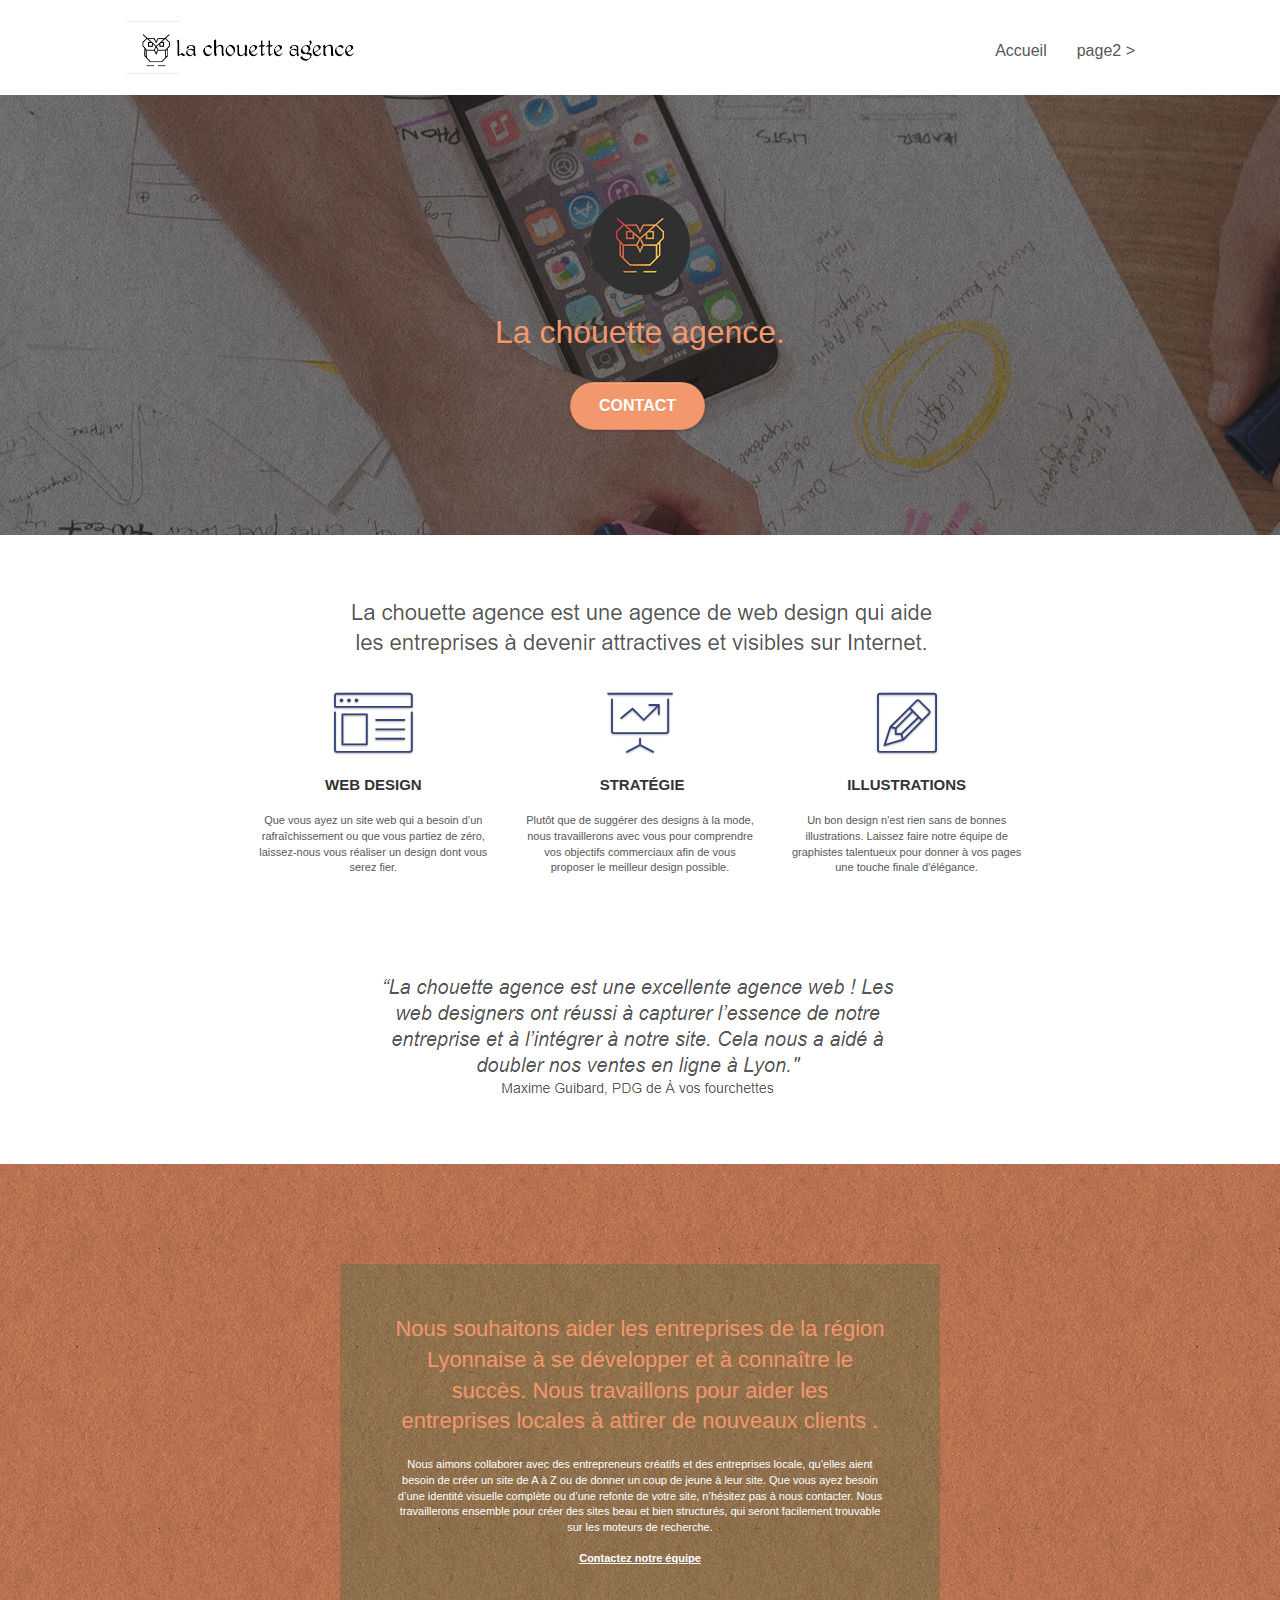
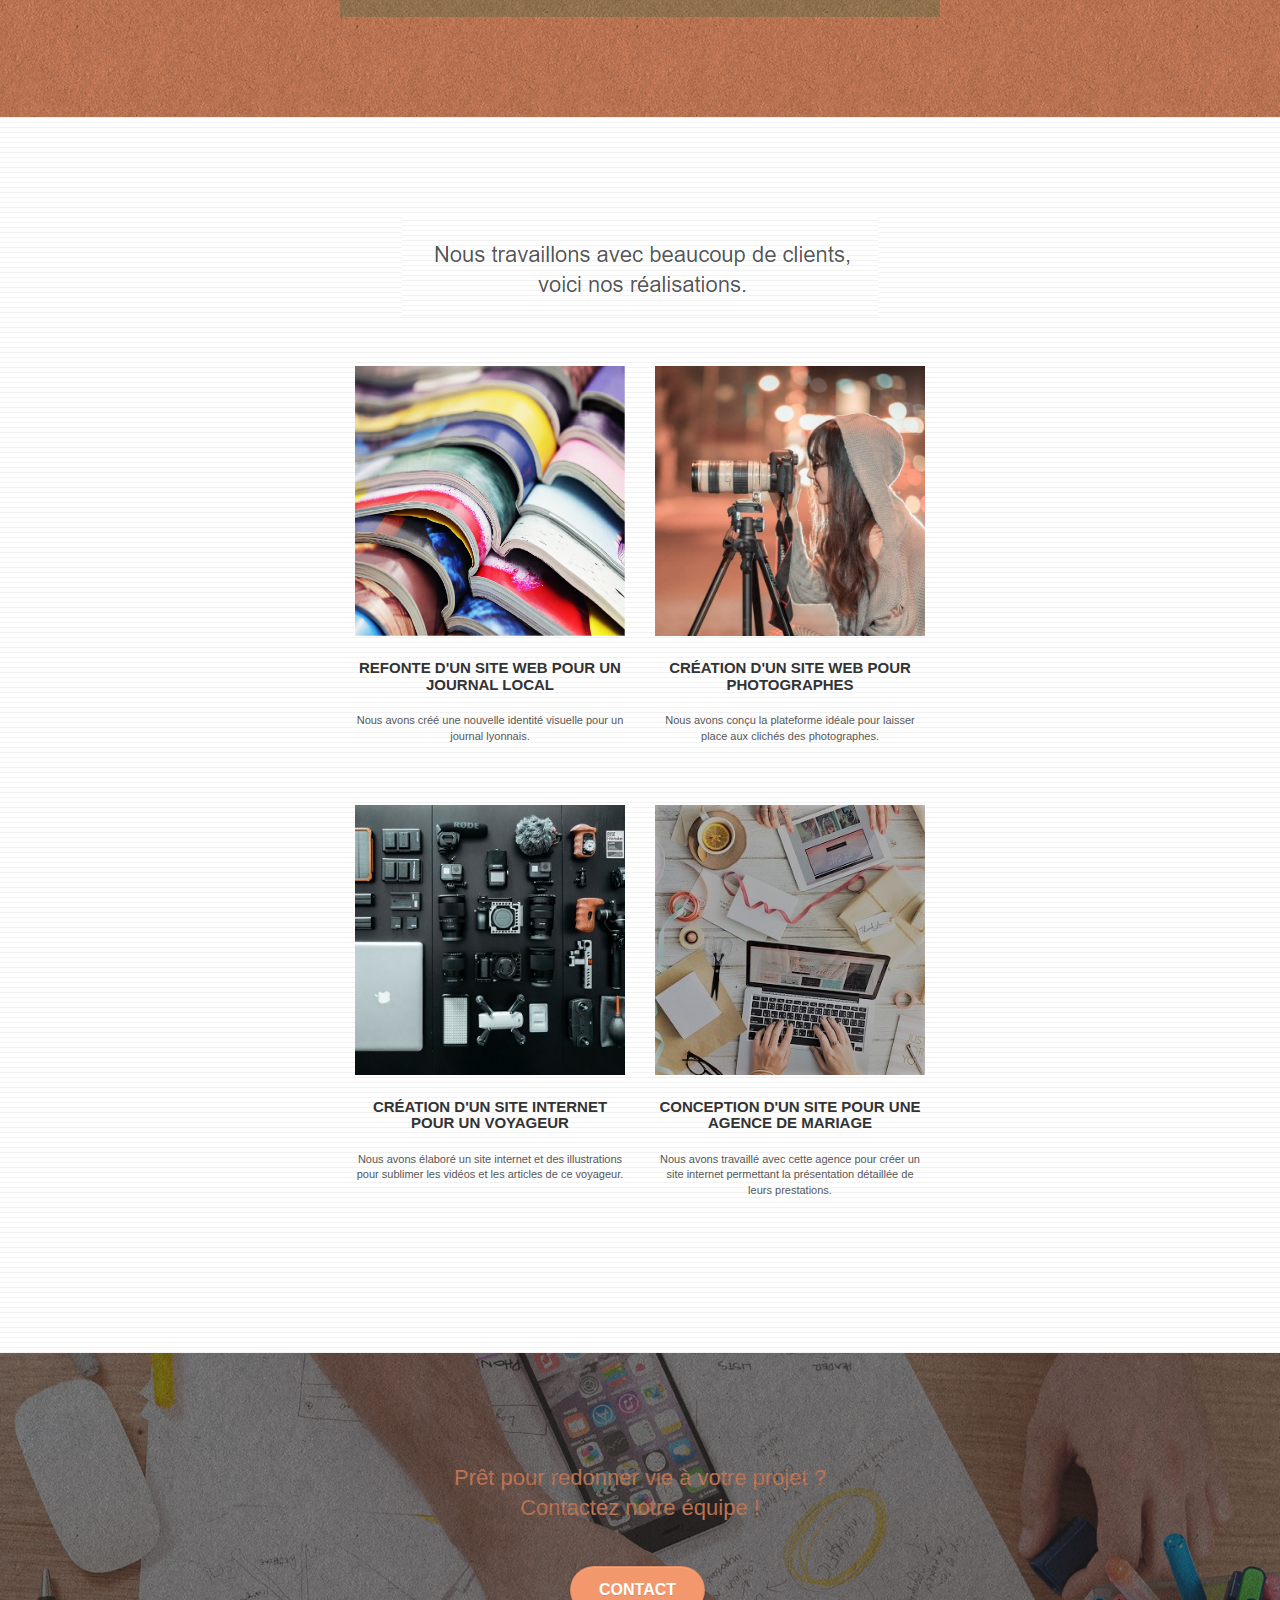
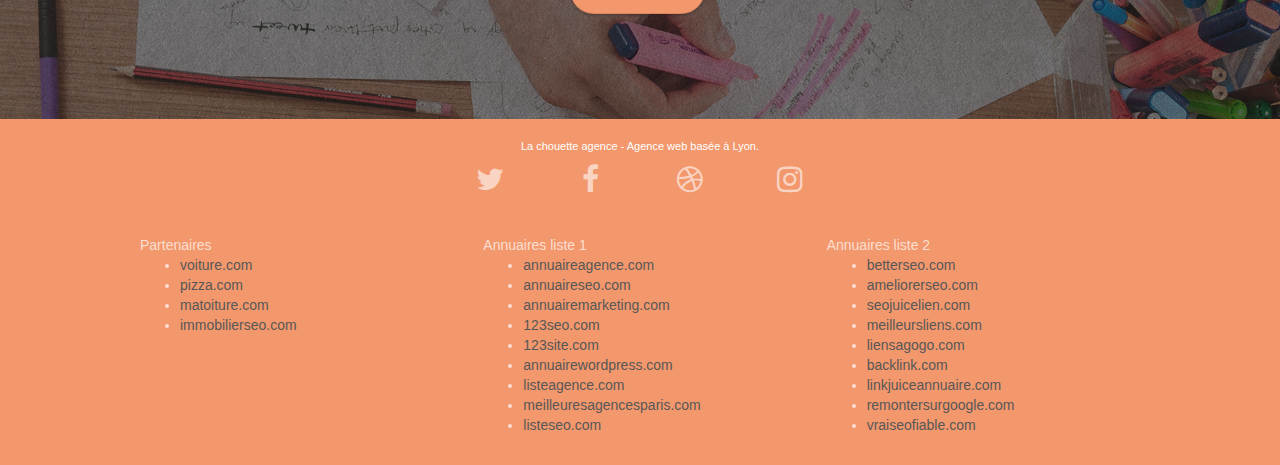
==== index.html @ 75ec001a "début projet 4" ====
<!doctype html>
<html lang="Default">
<head>
    <meta charset="utf-8">
    <meta name="keywords" content="seo, google, site web, site internet, agence design paris, agence design, agence design,agence design,agence design,agence design,agence design,agence design,agence design,agence design">
    <meta name="description" content="">
    <meta name="viewport" content="width=device-width, initial-scale=1.0, viewport-fit=cover">
    <link rel="shortcut icon" type="image/png" href="favicon.jpg">
    
	<link rel="stylesheet" type="text/css" href="./css/bootstrap.css">
	<link rel="stylesheet" type="text/css" href="style.css">
	<link rel="stylesheet" type="text/css" href="./css/font-awesome.css">
	<link rel="stylesheet" type="text/css" href="./css/et-line.css">
	
    
	<script src="./js/jquery-2.1.0.js"></script>
	<script src="./js/bootstrap.js"></script>
	<script src="./js/blocs.js"></script>
	<script src="./js/jquery.touchSwipe.js" defer></script>
	<script src="./js/gmaps.js"></script>

    <title>.</title>

    
<!-- Analytics -->
 
<!-- Analytics END -->
    
</head>
<body>
<!-- Principal conteneur -->
<div class="page-container">
    
<!-- bloc-0 -->
<div class="bloc bgc-white l-bloc " id="bloc-0">
	<div class="container bloc-sm">

		<nav class="navbar row">
			<div class="navbar-header">
				<div class="keywords" style="color:#cccccc;font-size:1px;">Agence web à paris, stratégie web, web design, illustrations, design de site web, site web, web, internet, site internet, site</div>
				<a class="navbar-brand" href="index.html"><img src="img/la-chouette-agence.png" alt="paris web design logo agence web meilleure agence" height="40" /></a>
				<div class="keywords" style="color:#cccccc;font-size:1px;">Agence web à paris, stratégie web, web design, illustrations, design de site web, site web, web, internet, site internet, site</div>
				<button id="nav-toggle" type="button" class="ui-navbar-toggle navbar-toggle" data-toggle="collapse" data-target=".navbar-1">
					<span class="sr-only">Toggle navigation</span><span class="icon-bar"></span><span class="icon-bar"></span><span class="icon-bar"></span>
				</button>
			</div>
			<div class="collapse navbar-collapse navbar-1 special-dropdown-nav">
				<ul class="site-navigation nav navbar-nav">
					<li>
						<a href="index.html">Accueil</a>
					</li>
					<li>
					</li>
					<li>
						<a href="page2.html">page2 &gt;</a>
					</li>
				</ul>
			</div>
		</nav>
	</div>
</div>
<!-- bloc-0 END -->

<!-- bloc-1-presentation -->
<div class="bloc bgc-dark-slate-blue bg-banniere d-bloc bg-t-edge bloc-bg-texture texture-paper b-parallax" id="bloc-1-hero">
	<div class="container bloc-lg">
		<div class="row tight-width-whitespace">
			<div class="col-sm-12">
				<img src="img/logo.png" class="center-block image-resize-mode" width="100" alt="La chouette agence, agence web paris, création logo paris" />
				<h1 class="text-center hero-bloc-text tc-white ">
					La chouette agence.
				</h1>
				<div class="text-center">
					<a href="page2.html" class="btn btn-lg btn-clean btn-rd cta-hero btn-atomic-tangerine" id="cta-hero">Contact</a>
				</div>
			</div>
		</div>
	</div>
</div>
<!-- bloc-1-presentation END -->

<!-- bloc-2-services -->
<div class="bloc bgc-white l-bloc" id="bloc-2-services">
	<div class="container bloc-md">
		<div class="row">
			<div class="col-sm-12 text-center">
				<img alt="agence web, agence web paris, web design paris, stratégie web" src="img/title.png" />
			</div>
		</div>
		<div class="row voffset-lg med-width-whitespace">
			<div class="col-sm-4">
				<div class="text-center">
					<span class="et-icon-browser sm-shadow icon-dark-slate-blue icons icon-lg"></span>
				</div>
				<h3 class="mg-md text-center">
					Web design
				</h3>
				<p class="text-center ">
					Que vous ayez un site web qui a besoin d&rsquo;un rafraîchissement ou que vous partiez de zéro, laissez-nous vous réaliser un design dont vous serez fier.
				</p>
			</div>
			<div class="col-sm-4">
				<div class="text-center">
					<span class="et-icon-presentation sm-shadow icon-dark-slate-blue icons icon-lg"></span>
				</div>
				<h3 class="mg-md text-center">
					&nbsp;Stratégie
				</h3>
				<p class="text-center ">
					Plutôt que de suggérer des designs à la mode, nous travaillerons avec vous pour comprendre vos objectifs commerciaux afin de vous proposer le meilleur design possible.<br>
				</p>
			</div>
			<div class="col-sm-4">
				<div class="text-center">
					<span class="et-icon-edit sm-shadow icon-dark-slate-blue icons icon-lg"></span>
				</div>
				<h3 class="mg-md text-center">
					Illustrations
				</h3>
				<p class="text-center ">
					Un bon design n'est rien sans de bonnes illustrations. Laissez faire notre équipe de graphistes talentueux pour donner à vos pages une touche finale d'élégance.
				</p>
			</div>
		</div>
		<div class="row voffset-lg voffset">
			<div class="col-xs-12 col-md-8 col-md-offset-2 text-center">
				<img alt="agence web, agence web paris, web design paris, stratégie web" src="img/citation.png" />

			</div>
		</div>
	</div>
</div>
<!-- bloc-2-services END -->

<!-- bloc-3-what-i-do -->
<div class="bloc tc-white bgc-atomic-tangerine bg-presentation d-bloc bloc-bg-texture texture-paper b-parallax" id="bloc-3-what-i-do">
	<div class="container bloc-lg">
		<div class="row tight-width-whitespace black-background">
			<div class="col-sm-12">
				<h2 class="mg-md text-center tc-white">
					Nous souhaitons aider les entreprises de la région Lyonnaise à se développer et à connaître le succès. Nous travaillons pour aider les entreprises locales à attirer de nouveaux clients .<br>
				</h2>
				<p class="text-center white">
					Nous aimons collaborer avec des entrepreneurs créatifs et des entreprises locale, qu’elles aient besoin de créer un site de A à Z ou de donner un coup de jeune à leur site. Que vous ayez besoin d’une identité visuelle complète ou d’une refonte de votre site, n’hésitez pas à nous contacter. Nous travaillerons ensemble pour créer des sites beau et bien structurés, qui seront facilement trouvable sur les moteurs de recherche. <br><br><a class="ltc-white bold-link" href="page2.html">Contactez notre équipe</a><br>
				</p>
			</div>
		</div>
	</div>
</div>
<!-- bloc-3-what-i-do END -->

<!-- bloc-4-portfolio -->
<div class="bloc bgc-white bg-lines-h2-bg bg-repeat l-bloc" id="bloc-4-portfolio">
	<div class="container bloc-lg">
		<div class="row">
			<div class="col-sm-12 text-center">
				<img alt="agence web, agence web paris, web design paris, stratégie web" src="img/title2.png" />
			</div>
		</div>
		<div class="row tight-width-whitespace portfolio-row">
			<div class="col-sm-6">
				<a href="#" data-lightbox="img/1.jpg" data-gallery-id="gallery-1" data-caption="Refonte d'un site web pour un journal local" data-frame="snapshot-lb"><img src="img/1.jpg" alt="paris web design logo agence web meilleure agence et refonte site web journal" class="img-responsive portfolio-thumb" /></a>
				<h3 class="mg-md text-center">
					Refonte d'un site web pour un journal local
				</h3>
				<p class="text-center">
					Nous avons créé une nouvelle identité visuelle pour un journal lyonnais.
				</p>
			</div>
			<div class="col-sm-6">
				<a href="#" data-lightbox="img/2.jpg" data-gallery-id="gallery-1" data-caption="Création d'un site web pour photographes" data-frame="snapshot-lb"><img src="img/2.jpg" class="img-responsive portfolio-thumb" alt="paris web design logo agence web meilleure agence, Création d'un site web pour photographes" /></a>
				<h3 class="mg-md text-center">
					Création d'un site web pour photographes
				</h3>
				<p class="text-center">
					Nous avons conçu la plateforme idéale pour laisser place aux clichés des photographes.
				</p>
			</div>
		</div>
		<div class="row tight-width-whitespace portfolio-row">
			<div class="col-sm-6">
				<a href="#" data-lightbox="img/3.bmp" data-gallery-id="gallery-1" data-caption="Création d'un site internet pour un voyageur" data-frame="snapshot-lb"><img src="img/3.bmp" class="img-responsive portfolio-thumb" alt="paris web design logo agence web meilleure agence, Création d'un site web pour voyageur"/></a>
				<h3 class="mg-md text-center">
					Création d'un site internet pour un voyageur
				</h3>
				<p class="text-center">
					Nous avons élaboré un site internet et des illustrations pour sublimer les vidéos et les articles de ce voyageur.
				</p>
			</div>
			<div class="col-sm-6">
				<a href="#" data-lightbox="img/4.bmp" data-gallery-id="gallery-1" data-caption="Conception d'un site pour une agence de mariage" data-frame="snapshot-lb"><img src="img/4.bmp" class="img-responsive portfolio-thumb" alt="paris web design logo agence web meilleure agence, Création d'un site web pour agence de mariage" /></a>
				<h3 class="mg-md text-center">
					Conception d'un site pour une agence de mariage
				</h3>
				<p class="text-center">
					Nous avons travaillé avec cette agence pour créer un site internet permettant la présentation détaillée de leurs prestations.
				</p>
			</div>
		</div>
	</div>
</div>
<!-- bloc-4-portfolio END -->

<!-- bloc-5-cta -->
<div class="bloc bgc-dark-slate-blue bg-banniere d-bloc bloc-bg-texture texture-paper" id="bloc-5-cta">
	<div class="container bloc-lg">
		<div class="row">
			<h2 class="mg-md text-center tc-white">
				Prêt pour redonner vie à votre projet ?<br>Contactez notre équipe !
			</h2>
			<div class="col-sm-12 text-center">
				<a href="page2.html" class="btn btn-atomic-tangerine btn-clean btn-rd btn-lg cta-hero">Contact</a>
			</div>
		</div>
	</div>
</div>
<!-- bloc-5-cta END -->

<!-- Footer - bloc-8 -->
<div class="bloc bgc-atomic-tangerine d-bloc" id="bloc-8">
	<div class="container bloc-sm">
		<div class="row">
			<div class="col-sm-12">
				<p class="text-center white">
					La chouette agence - Agence web basée à Lyon.<br>
				</p>
				<div class="row row-no-gutters social">
					<div class="col-sm-3">
						<div class="text-center">
							<a class="social" href="index.html"><span class="fa fa-twitter icon-md"></span></a>
						</div>
					</div>
					<div class="col-sm-3">
						<div class="text-center">
							<a class="social" href="index.html"><span class="fa fa-facebook icon-md"></span></a>
						</div>
					</div>
					<div class="col-sm-3">
						<div class="text-center">
							<a class="social" href="index.html"><span class="fa fa-dribbble icon-md"></span></a>
						</div>
					</div>
					<div class="col-sm-3">
						<div class="text-center">
							<a class="social" href="index.html"><span class="fa fa-instagram icon-md"></span></a>
						</div>
					</div>
					<div class="keywords" style="color:#F3976C;">Agence web à paris, stratégie web, web design, illustrations, design de site web, site web, web, internet, site internet, site</div>
				</div>
				<div class="row">
					<div class="col-sm-4">
						Partenaires
							<ul>
								<li><a href="voiture.com">voiture.com</a></li>
								<li><a href="pizza.com">pizza.com</a></li>
								<li><a href="matoiture.com">matoiture.com</a></li>
								<li><a href="immobilierseo.com">immobilierseo.com</a></li>
							</ul>		
					</div>
					<div class="col-sm-4">
						Annuaires liste 1
						<ul>
							<li><a href="annuaireagence.com">annuaireagence.com</a></li>
							<li><a href="annuaireseo.com">annuaireseo.com</a></li>
							<li><a href="annuairemarketing.com">annuairemarketing.com</a></li>
							<li><a href="123seoture.com">123seo.com</a></li>
							<li><a href="123site.com">123site.com</a></li>
							<li><a href="annuairewordpress.com">annuairewordpress.com</a></li>
							<li><a href="listeagence.com">listeagence.com</a></li>
							<li><a href="meilleuresagencesparis.com">meilleuresagencesparis.com</a></li>
							<li><a href="listeseo.com">listeseo.com</a></li>
						</ul>
					</div>
					<div class="col-sm-4">
						Annuaires liste 2
						<ul>
							<li><a href="betterseo.com">betterseo.com</a></li>
							<li><a href="ameliorerseo.com">ameliorerseo.com</a></li>
							<li><a href="seojuicelien.com">seojuicelien.com</a></li>
							<li><a href="meilleursliens.com">meilleursliens.com</a></li>
							<li><a href="liensagogo.com">liensagogo.com</a></li>
							<li><a href="backlink.com">backlink.com</a></li>
							<li><a href="linkjuiceannuaire.com">linkjuiceannuaire.com</a></li>
							<li><a href="remontersurgoogle.com">remontersurgoogle.com</a></li>
							<li><a href="vraiseofiable.com">vraiseofiable.com</a></li>
						</ul>
					</div>
				</div>
			</div>
		</div>
	</div>
</div>
<!-- Footer - bloc-8 END -->

</div>
<!-- Principal conteneur END -->
    

</body>
</html>
---- style.css ----
body {
    margin: 0;
    padding: 0;
    background: #FFF;
    overflow-x: hidden;
    -webkit-font-smoothing: antialiased;
    -moz-osx-font-smoothing: grayscale;
}

a,
button {
    transition: all .3s ease-in-out;
    outline: none!important;
}

a:hover {
    text-decoration: none;
    cursor: pointer;
}

#page-loading-blocs-notifaction {
    position: fixed;
    top: 0;
    bottom: 0;
    width: 100%;
    z-index: 100000;
    background: #FFFFFF url("img/pageload-spinner.gif") no-repeat center center;
}

.bloc {
    width: 100%;
    clear: both;
    background: 50% 50% no-repeat;
    padding: 0 50px;
    -webkit-background-size: cover;
    -moz-background-size: cover;
    -o-background-size: cover;
    background-size: cover;
    position: relative;
}

.bloc .container {
    padding-left: 0;
    padding-right: 0;
}

.bloc-lg {
    padding: 100px 50px;
}

.bloc-md {
    padding: 50px;
}

.bloc-sm {
    padding: 20px 50px;
}

.bg-center,
.bg-l-edge,
.bg-r-edge,
.bg-t-edge,
.bg-b-edge,
.bg-tl-edge,
.bg-bl-edge,
.bg-tr-edge,
.bg-br-edge,
.bg-repeat {
    -webkit-background-size: auto!important;
    -moz-background-size: auto!important;
    -o-background-size: auto!important;
    background-size: auto!important;
}

.bg-repeat {
    background: repeat;
}

.bg-t-edge {
    background: top no-repeat;
}

.bloc-bg-texture::before {
    content: "";
    background-size: 2px 2px;
    position: absolute;
    top: 0;
    bottom: 0;
    left: 0;
    right: 0;
}

.texture-paper::before {
    background: url("img/texture-paper.png");
    background-size: 280px 280px;
}

.b-parallax {
    background-attachment: fixed;
}

.d-bloc {
    color: rgba(255, 255, 255, .7);
}

.d-bloc button:hover {
    color: rgba(255, 255, 255, .9);
}

.d-bloc .icon-round,
.d-bloc .icon-square,
.d-bloc .icon-rounded,
.d-bloc .icon-semi-rounded-a,
.d-bloc .icon-semi-rounded-b {
    border-color: rgba(255, 255, 255, .9);
}

.d-bloc .divider-h span {
    border-color: rgba(255, 255, 255, .2);
}

.d-bloc .a-btn,
.d-bloc .navbar a,
.d-bloc .navbar-brand,
.d-bloc a .icon-sm,
.d-bloc a .icon-md,
.d-bloc a .icon-lg,
.d-bloc a .icon-xl,
.d-bloc h1 a,
.d-bloc h2 a,
.d-bloc h3 a,
.d-bloc h4 a,
.d-bloc h5 a,
.d-bloc h6 a,
.d-bloc p a {
    color: rgba(255, 255, 255, .6);
}

.d-bloc .a-btn:hover,
.d-bloc .navbar a:hover,
.d-bloc .navbar-brand:hover,
.d-bloc a:hover .icon-sm,
.d-bloc a:hover .icon-md,
.d-bloc a:hover .icon-lg,
.d-bloc a:hover .icon-xl,
.d-bloc h1 a:hover,
.d-bloc h2 a:hover,
.d-bloc h3 a:hover,
.d-bloc h4 a:hover,
.d-bloc h5 a:hover,
.d-bloc h6 a:hover,
.d-bloc p a:hover {
    color: rgba(255, 255, 255, 1);
}

.d-bloc .navbar-toggle .icon-bar {
    background: rgba(255, 255, 255, 1);
}

.d-bloc .btn-wire,
.d-bloc .btn-wire:hover {
    color: rgba(255, 255, 255, 1);
    border-color: rgba(255, 255, 255, 1);
}

.d-bloc .panel {
    color: rgba(0, 0, 0, .5);
}

.d-bloc .panel button:hover {
    color: rgba(0, 0, 0, .7);
}

.d-bloc .panel icon {
    border-color: rgba(0, 0, 0, .7);
}

.d-bloc .panel .divider-h span {
    border-color: rgba(0, 0, 0, .1);
}

.d-bloc .panel .a-btn {
    color: rgba(0, 0, 0, .6);
}

.d-bloc .panel .a-btn:hover {
    color: rgba(0, 0, 0, 1);
}

.d-bloc .panel .btn-wire,
.d-bloc .panel .btn-wire:hover {
    color: rgba(0, 0, 0, .7);
    border-color: rgba(0, 0, 0, .3);
}

.d-bloc .panel,
.l-bloc {
    color: rgba(0, 0, 0, .5);
}

.d-bloc .panel button:hover,
.l-bloc button:hover {
    color: rgba(0, 0, 0, .7);
}

.l-bloc .icon-round,
.l-bloc .icon-square,
.l-bloc .icon-rounded,
.l-bloc .icon-semi-rounded-a,
.l-bloc .icon-semi-rounded-b {
    border-color: rgba(0, 0, 0, .7);
}

.d-bloc .panel .divider-h span,
.l-bloc .divider-h span {
    border-color: rgba(0, 0, 0, .1);
}

.d-bloc .panel .a-btn,
.l-bloc .a-btn,
.l-bloc .navbar a,
.l-bloc .navbar-brand,
.l-bloc a .icon-sm,
.l-bloc a .icon-md,
.l-bloc a .icon-lg,
.l-bloc a .icon-xl,
.l-bloc h1 a,
.l-bloc h2 a,
.l-bloc h3 a,
.l-bloc h4 a,
.l-bloc h5 a,
.l-bloc h6 a,
.l-bloc p a {
    color: rgba(0, 0, 0, .6);
}

.d-bloc .panel .a-btn:hover,
.l-bloc .a-btn:hover,
.l-bloc .navbar a:hover,
.l-bloc .navbar-brand:hover,
.l-bloc a:hover .icon-sm,
.l-bloc a:hover .icon-md,
.l-bloc a:hover .icon-lg,
.l-bloc a:hover .icon-xl,
.l-bloc h1 a:hover,
.l-bloc h2 a:hover,
.l-bloc h3 a:hover,
.l-bloc h4 a:hover,
.l-bloc h5 a:hover,
.l-bloc h6 a:hover,
.l-bloc p a:hover {
    color: rgba(0, 0, 0, 1);
}

.l-bloc .navbar-toggle .icon-bar {
    color: rgba(0, 0, 0, .6);
}

.d-bloc .panel .btn-wire,
.d-bloc .panel .btn-wire:hover,
.l-bloc .btn-wire,
.l-bloc .btn-wire:hover {
    color: rgba(0, 0, 0, .7);
    border-color: rgba(0, 0, 0, .3);
}

.voffset {
    margin-top: 30px;
}

.voffset-lg {
    margin-top: 80px;
}

.row-no-gutters {
    margin-right: 0;
    margin-left: 0;
}

.row.row-no-gutters > [class^="col-"],
.row.row-no-gutters > [class*=" col-"] {
    padding-right: 0;
    padding-left: 0;
}

#bloc-1-hero h1 {
    font-size: 32px;
}

.navbar {
    margin-bottom: 0;
    z-index: 1;
}

.navbar-brand {
    height: auto;
    padding: 3px 15px;
    font-size: 25px;
    font-weight: normal;
    font-weight: 600;
    line-height: 44px;
}

.navbar-brand img {
    max-height: 200px;
    margin: 0 5px 0 0;
    display: inline;
}

.navbar-brand img[src$=svg] {
    min-width: 100px;
}

.nav-center .navbar-brand img {
    margin: 0;
}

.navbar .nav {
    padding-top: 2px;
    margin-right: -16px;
    float: right;
    z-index: 1;
}

.nav > li {
    float: left;
    margin-top: 4px;
    font-size: 16px;
}

.navbar-nav .open .dropdown-menu > li > a {
    text-align: inherit;
}

.nav > li a:hover,
.nav > li a:focus {
    background: transparent;
}

.navbar-toggle {
    margin: 10px 10px 0 0;
    border: 0px;
}

.navbar-toggle:hover {
    background: transparent!important;
}

.navbar-toggle .icon-bar {
    background-color: rgba(0, 0, 0, .5);
    width: 26px;
}

.nav-invert .navbar .nav {
    float: left;
}

.nav-invert .navbar-header,
.nav-invert .navbar-brand {
    float: right;
    position: relative;
    z-index: 2;
}

@media (min-width: 768px) {
    .site-navigation {
        position: absolute;
        top: 50%;
        right: 20px;
        transform: translate(0, -50%);
        -webkit-transform: translateY(-50%);
    }
    .nav > li .dropdown-menu a,
    .nav > li .dropdown-menu a:hover {
        color: #484848;
    }
    .nav-invert .site-navigation {
        left: 0;
        right: 0;
    }
    .nav-center {
        text-align: center;
    }
    .nav-center .navbar-header {
        width: 100%;
    }
    .nav-center .navbar-header,
    .nav-center .navbar-brand,
    .nav-center .nav > li {
        float: none;
        display: inline-block;
    }
    .nav-center .site-navigation {
        position: relative;
        width: 100%;
        right: 0;
        margin-right: 0px;
        margin-top: 20px;
    }
    .nav-center.mini-nav .navbar-toggle {
        float: none;
        margin: 10px auto 0;
    }
}

.nav > li > .dropdown a {
    background: none!important;
    display: block;
    padding: 14px 15px;
}

nav .caret {
    margin: 0 5px;
}

.dropdown-menu .dropdown-menu {
    top: -8px;
    left: 100%;
}

.dropdown-menu .dropmenu-flow-right {
    top: 100%;
    left: 0;
    margin-left: -1px;
    border-top-left-radius: 0;
    border-top-right-radius: 0;
}

.dropdown-menu .dropdown span {
    border: 4px solid black;
    border-top-color: transparent;
    border-right-color: transparent;
    border-bottom-color: transparent;
    margin: 6px -5px 0 0!important;
    float: right;
}

.mg-md {
    margin-top: 10px;
    margin-bottom: 20px;
}

.mg-lg {
    margin-top: 10px;
    margin-bottom: 40px;
}

.btn {
    margin: 0 5px 5px 0;
}

.btn.pull-right {
    margin: 0 0 5px 5px;
}

.btn-d,
.btn-d:hover,
.btn-d:focus {
    color: #FFF;
    background: rgba(0, 0, 0, .3);
}

button {
    outline: none!important;
}

.btn-rd {
    border-radius: 40px;
}

.btn-clean {
    border: 1px solid rgba(0, 0, 0, .08);
    border-bottom-color: rgba(0, 0, 0, .1);
    text-shadow: 0 1px 0 rgba(0, 0, 1, .1);
    box-shadow: 0 1px 3px rgba(0, 0, 1, .25), inset 0 1px 0 0 rgba(255, 255, 255, .15);
}

.icon-md {
    font-size: 30px!important;
}

.icon-lg {
    font-size: 60px!important;
}

.sm-shadow {
    text-shadow: 0 1px 2px rgba(0, 0, 0, .3);
}

.panel-sq,
.panel-sq .panel-heading,
.panel-sq .panel-footer {
    border-radius: 0;
}

.panel-rd {
    border-radius: 30px;
}

.panel-rd .panel-heading {
    border-radius: 29px 29px 0 0;
}

.panel-rd .panel-footer {
    border-radius: 0 0 29px 29px;
}

.form-control {
    border-color: rgba(0, 0, 0, .1);
    box-shadow: none;
}

.scrollToTop {
    width: 40px;
    height: 40px;
    position: fixed;
    bottom: 20px;
    right: 20px;
    opacity: 0;
    z-index: 500;
    transition: all .3s ease-in-out;
}

.scrollToTop span {
    margin-top: 6px;
}

.showScrollTop {
    font-size: 14px;
    opacity: 1;
}

a[data-lightbox] {
    position: relative;
    display: block;
    text-align: center;
}

a[data-lightbox]:hover::before {
    content: "+";
    font-family: "HelveticaNeue-Light", "Helvetica Neue Light", "Helvetica Neue", Helvetica, Arial;
    font-size: 32px;
    width: 50px;
    height: 50px;
    margin-left: -25px;
    border-radius: 50%;
    background: rgba(0, 0, 0, .6);
    color: #FFF;
    font-weight: 100;
    z-index: 1;
    position: absolute;
    top: 50%;
    transform: translateY(-50%);
    -webkit-transform: translateY(-50%);
}

a[data-lightbox]:hover img {
    opacity: 0.6;
    -webkit-animation-fill-mode: none;
    animation-fill-mode: none;
}

#lightbox-modal {
    display: flex;
    align-items: center;
}

#lightbox-modal .modal-dialog {
    width: 90%;
    max-width: 900px;
    margin: 0 auto 0;
}

#lightbox-modal .modal-dialog img {
    max-height: 90vh;
    margin: 0 auto;
}

.lightbox-caption {
    padding: 20px;
    color: #FFF;
    background: rgba(0, 0, 0, .5);
    position: absolute;
    left: 15px;
    right: 15px;
    bottom: 5px;
}

.close-lightbox {
    color: #FFF;
    font-size: 30px;
    position: absolute;
    top: 20px;
    right: 20px;
    z-index: 20;
    background: rgba(0, 0, 0, .5);
    border: none;
    line-height: 30px;
    padding: 0 9px 5px;
    opacity: 0.3;
}

.close-lightbox:hover,
.next-lightbox:hover,
.prev-lightbox:hover {
    opacity: 1.0;
    color: #FFF;
}

.next-lightbox,
.prev-lightbox {
    font-size: 20px;
    color: rgba(255, 255, 255, .9);
    background: rgba(0, 0, 0, .5);
    transition: all .2s ease-in-out;
    position: absolute;
    top: 45%;
    z-index: 1;
    opacity: 0.4;
}

.next-lightbox {
    padding: 6px 8px 1px 13px;
    right: 25px;
}

.prev-lightbox {
    padding: 6px 13px 1px 10px;
    left: 25px;
}

.snapshot-lb .modal-body {
    padding-bottom: 45px;
}

.snapshot-lb .lightbox-caption {
    padding: 0;
    color: rgba(0, 0, 0, .5);
    background: none;
}

h1,
h2,
h3,
h4,
h5,
h6,
p,
label,
.btn,
a {
    font-family: "helvetica";
    font-weight: 400;
    color: #575757!important;
}

.container {
    max-width: 1000px;
}

.hero-bloc-text {
    font-size: 38px;
}

.hero-bloc-text-sub {
    font-size: 36px;
}

.statement-bloc-text {
    line-height: 26px;
    font-style: italic;
    font-size: 20px;
    text-align: center;
    font-weight: lighter;
    max-width: 520px;
    margin: auto auto auto auto;
}

p {
    font-size: 11px;
}

.tight-width-whitespace {
    max-width: 600px;
    margin: auto auto auto auto;
}

.h1 {
    font-size: 20px;
    font-family: "Open Sans";
}

.cta-hero {
    margin-top: 22px;
    color: #FFFFFF!important;
    text-transform: uppercase;
    padding: 12px 28px 12px 28px;
    font-size: 16px;
    font-weight: 700;
}

.social {
    max-width: 400px;
    margin: auto auto auto auto;
}

h2 {
    font-size: 22px;
    line-height: 1.4em;
}

h3 {
    font-size: 15px;
    text-transform: uppercase;
    font-weight: 700;
    color: #333333!important;
}

.med-width-whitespace {
    max-width: 800px;
    margin: auto auto auto auto;
    box-shadow: 0px 0px 0px #000000;
}

h1 {
    color: #333333!important;
}

h4 {
    color: #333333!important;
}

.icons {
    margin-bottom: 14px;
    margin-top: 24px;
}

.white {
    color: #FFFFFF!important;
}

.portfolio-thumb {
    margin-bottom: 24px;
}

.portfolio-row {
    margin-bottom: 44px;
    margin-top: 50px;
}

.avatar {
    box-shadow: 0px 4px 9px rgba(0, 0, 0, 0.3);
}

.black-background {
    background-color: rgba(165, 147, 99, 0.7);
    padding: 40px 40px 40px 40px;
}

.bold-link {
    font-weight: 900;
    text-decoration: underline!important;
}

.bgc-white {
    background-color: #FFFFFF;
}

.bgc-dark-slate-blue {
    background-color: #364577;
}

.bgc-atomic-tangerine {
    background-color: #F3976C;
}

.tc-white {
    color: #F3976C!important;
}

.btn-atomic-tangerine {
    background: #F3976C;
    color: #FFFFFF!important;
}

.btn-atomic-tangerine:hover {
    background: #c27956!important;
    color: #FFFFFF!important;
}

.ltc-white {
    color: #FFFFFF!important;
}

.ltc-white:hover {
    color: #cccccc!important;
}

.ltc-atomic-tangerine {
    color: #F3976C!important;
}

.ltc-atomic-tangerine:hover {
    color: #c27956!important;
}

.icon-dark-slate-blue {
    color: #364577!important;
    border-color: #364577!important;
}

.bg-dots-bg {
    background-image: url("img/dots-bg.png");
}

.bg-lines-h2-bg {
    background-image: url("img/lines-h2-bg.png");
}

.bg-banniere {
    background-image: url("img/la-chouette-agence-banniere.jpg");
}

.bg-presentation {
    background-image: url("img/image-de-presentation.bmp");
}

@media (max-width: 1024px) {
    .bloc {
        padding-left: 20px;
        padding-right: 20px;
    }
    .bloc.full-width-bloc,
    .bloc-tile-2.full-width-bloc .container,
    .bloc-tile-3.full-width-bloc .container,
    .bloc-tile-4.full-width-bloc .container {
        padding-left: 0;
        padding-right: 0;
    }
}

@media (max-width: 992px) and (min-width: 768px) {
    .navbar .nav {
        max-width: 80%
    }
    .nav-center.navbar .nav {
        max-width: 100%
    }
}

@media only screen and (min-device-width: 768px) and (max-device-width: 1024px) and (orientation: landscape) {
    .b-parallax {
        background-attachment: scroll;
    }
}

@media only screen and (min-device-width: 1024px) and (max-device-width: 1366px) and (-webkit-min-device-pixel-ratio: 1.5) {
    .b-parallax {
        background-attachment: scroll;
    }
}

@media (max-width: 991px) {
    .container {
        width: 100%;
    }
    .b-parallax {
        background-attachment: scroll;
    }
    .page-container,
    #hero-bloc {
        overflow-x: hidden;
        position: relative;
    }
    .bloc {
        padding-left: constant(safe-area-inset-left);
        padding-right: constant(safe-area-inset-right);
    }
    .bloc-group,
    .bloc-group .bloc {
        display: block;
        width: 100%;
    }
    .bloc-fill-screen .fill-bloc-top-edge,
    .bloc-fill-screen .fill-bloc-bottom-edge {
        padding: 0 20px;
        padding-left: constant(safe-area-inset-left);
        padding-right: constant(safe-area-inset-right);
    }
}

@media (max-width: 767px) {
    .page-container {
        overflow-x: hidden;
        position: relative;
    }
    h1,
    h2,
    h3,
    h4,
    h5,
    h6,
    p,
    #disqus_thread {
        padding-left: 10px!important;
        padding-right: 10px!important;
    }
    .b-parallax {
        background-attachment: scroll;
    }
    .navbar .nav {
        padding-top: 0;
        border-top: 1px solid rgba(0, 0, 0, .2);
        float: none!important;
    }
    .navbar.row {
        margin-left: 0;
        margin-right: 0;
    }
    .site-navigation {
        position: inherit;
        transform: none;
        -webkit-transform: none;
        -ms-transform: none;
    }
    .nav > li {
        margin-top: 0;
        border-bottom: 1px solid rgba(0, 0, 0, .1);
        background: rgba(0, 0, 0, .05);
        text-align: left;
        padding-left: 15px;
        width: 100%;
    }
    .nav > li:hover {
        background: rgba(0, 0, 0, .08);
    }
    .dropdown .dropdown a .caret {
        float: none;
        margin: 5px 0 0 10px!important;
        border: 4px solid black;
        border-bottom-color: transparent;
        border-right-color: transparent;
        border-left-color: transparent;
    }
    #hero-bloc .navbar .nav {
        background: rgba(0, 0, 0, .8);
    }
    #hero-bloc .navbar .nav a {
        color: rgba(255, 255, 255, .6);
    }
    .hero {
        padding: 50px 0;
    }
    .hero-nav {
        left: -1px;
        right: -1px;
    }
    .navbar-collapse {
        padding: 0;
        overflow-x: hidden;
        -webkit-box-shadow: none;
        box-shadow: none;
    }
    .navbar-brand img {
        max-height: 40px;
        width: auto;
    }
    .nav-invert .navbar-header {
        float: none;
        width: 100%;
    }
    .nav-invert .navbar-toggle {
        float: left;
        margin-left: 10px;
    }
    .bloc {
        padding-left: 0;
        padding-right: 0;
    }
    .bloc-xxl,
    .bloc-xl,
    .bloc-lg {
        padding: 40px 0;
    }
    .bloc-sm,
    .bloc-md {
        padding-left: 0;
        padding-right: 0;
    }
    .bloc-tile-2 .container,
    .bloc-tile-3 .container,
    .bloc-tile-4 .container,
    .bloc-fill-screen .fill-bloc-top-edge,
    .bloc-fill-screen .fill-bloc-bottom-edge {
        padding-left: 0;
        padding-right: 0;
    }
    .a-block {
        padding: 0 10px;
    }
    .btn-dwn {
        display: none;
    }
    .voffset {
        margin-top: 5px;
    }
    .voffset-md {
        margin-top: 20px;
    }
    .voffset-lg {
        margin-top: 30px;
    }
    form {
        padding: 5px;
    }
    .close-lightbox {
        display: inline-block;
    }
    .blocsapp-device-iphone5 {
        background-size: 216px 425px;
        padding-top: 60px;
        width: 216px;
        height: 425px;
    }
    .blocsapp-device-iphone5 img {
        width: 180px;
        height: 320px;
    }
}

@media (max-width: 400px) {
    .bloc {
        padding-left: 0;
        padding-right: 0;
    }
}

@media (max-width: 767px) {
    .bloc-mob-center-text {
        text-align: center;
    }
}
---- css/et-line.css ----
@font-face {
    font-family: et-line;
    src: url(../fonts/et-line.eot);
    src: url(../fonts/et-line.eot?#iefix) format('embedded-opentype'), url(../fonts/et-line.woff) format('woff'), url(../fonts/et-line.ttf) format('truetype'), url(../fonts/et-line.svg#et-line) format('svg');
    font-weight: 400;
    font-style: normal
}

.et-icon-adjustments,
.et-icon-alarmclock,
.et-icon-anchor,
.et-icon-aperture,
.et-icon-attachment,
.et-icon-bargraph,
.et-icon-basket,
.et-icon-beaker,
.et-icon-bike,
.et-icon-book-open,
.et-icon-briefcase,
.et-icon-browser,
.et-icon-calendar,
.et-icon-camera,
.et-icon-caution,
.et-icon-chat,
.et-icon-circle-compass,
.et-icon-clipboard,
.et-icon-clock,
.et-icon-cloud,
.et-icon-compass,
.et-icon-desktop,
.et-icon-dial,
.et-icon-document,
.et-icon-documents,
.et-icon-download,
.et-icon-dribbble,
.et-icon-edit,
.et-icon-envelope,
.et-icon-expand,
.et-icon-facebook,
.et-icon-flag,
.et-icon-focus,
.et-icon-gears,
.et-icon-genius,
.et-icon-gift,
.et-icon-global,
.et-icon-globe,
.et-icon-googleplus,
.et-icon-grid,
.et-icon-happy,
.et-icon-hazardous,
.et-icon-heart,
.et-icon-hotairballoon,
.et-icon-hourglass,
.et-icon-key,
.et-icon-laptop,
.et-icon-layers,
.et-icon-lifesaver,
.et-icon-lightbulb,
.et-icon-linegraph,
.et-icon-linkedin,
.et-icon-lock,
.et-icon-magnifying-glass,
.et-icon-map,
.et-icon-map-pin,
.et-icon-megaphone,
.et-icon-mic,
.et-icon-mobile,
.et-icon-newspaper,
.et-icon-notebook,
.et-icon-paintbrush,
.et-icon-paperclip,
.et-icon-pencil,
.et-icon-phone,
.et-icon-picture,
.et-icon-pictures,
.et-icon-piechart,
.et-icon-presentation,
.et-icon-pricetags,
.et-icon-printer,
.et-icon-profile-female,
.et-icon-profile-male,
.et-icon-puzzle,
.et-icon-quote,
.et-icon-recycle,
.et-icon-refresh,
.et-icon-ribbon,
.et-icon-rss,
.et-icon-sad,
.et-icon-scissors,
.et-icon-scope,
.et-icon-search,
.et-icon-shield,
.et-icon-speedometer,
.et-icon-strategy,
.et-icon-streetsign,
.et-icon-tablet,
.et-icon-target,
.et-icon-telescope,
.et-icon-toolbox,
.et-icon-tools,
.et-icon-tools-2,
.et-icon-trophy,
.et-icon-tumblr,
.et-icon-twitter,
.et-icon-upload,
.et-icon-video,
.et-icon-wallet,
.et-icon-wine {
    font-family: et-line;
    speak: none;
    font-style: normal;
    font-weight: 400;
    font-variant: normal;
    text-transform: none;
    line-height: 1;
    -webkit-font-smoothing: antialiased;
    -moz-osx-font-smoothing: grayscale;
    display: inline-block
}

.et-icon-mobile:before {
    content: "\e000"
}

.et-icon-laptop:before {
    content: "\e001"
}

.et-icon-desktop:before {
    content: "\e002"
}

.et-icon-tablet:before {
    content: "\e003"
}

.et-icon-phone:before {
    content: "\e004"
}

.et-icon-document:before {
    content: "\e005"
}

.et-icon-documents:before {
    content: "\e006"
}

.et-icon-search:before {
    content: "\e007"
}

.et-icon-clipboard:before {
    content: "\e008"
}

.et-icon-newspaper:before {
    content: "\e009"
}

.et-icon-notebook:before {
    content: "\e00a"
}

.et-icon-book-open:before {
    content: "\e00b"
}

.et-icon-browser:before {
    content: "\e00c"
}

.et-icon-calendar:before {
    content: "\e00d"
}

.et-icon-presentation:before {
    content: "\e00e"
}

.et-icon-picture:before {
    content: "\e00f"
}

.et-icon-pictures:before {
    content: "\e010"
}

.et-icon-video:before {
    content: "\e011"
}

.et-icon-camera:before {
    content: "\e012"
}

.et-icon-printer:before {
    content: "\e013"
}

.et-icon-toolbox:before {
    content: "\e014"
}

.et-icon-briefcase:before {
    content: "\e015"
}

.et-icon-wallet:before {
    content: "\e016"
}

.et-icon-gift:before {
    content: "\e017"
}

.et-icon-bargraph:before {
    content: "\e018"
}

.et-icon-grid:before {
    content: "\e019"
}

.et-icon-expand:before {
    content: "\e01a"
}

.et-icon-focus:before {
    content: "\e01b"
}

.et-icon-edit:before {
    content: "\e01c"
}

.et-icon-adjustments:before {
    content: "\e01d"
}

.et-icon-ribbon:before {
    content: "\e01e"
}

.et-icon-hourglass:before {
    content: "\e01f"
}

.et-icon-lock:before {
    content: "\e020"
}

.et-icon-megaphone:before {
    content: "\e021"
}

.et-icon-shield:before {
    content: "\e022"
}

.et-icon-trophy:before {
    content: "\e023"
}

.et-icon-flag:before {
    content: "\e024"
}

.et-icon-map:before {
    content: "\e025"
}

.et-icon-puzzle:before {
    content: "\e026"
}

.et-icon-basket:before {
    content: "\e027"
}

.et-icon-envelope:before {
    content: "\e028"
}

.et-icon-streetsign:before {
    content: "\e029"
}

.et-icon-telescope:before {
    content: "\e02a"
}

.et-icon-gears:before {
    content: "\e02b"
}

.et-icon-key:before {
    content: "\e02c"
}

.et-icon-paperclip:before {
    content: "\e02d"
}

.et-icon-attachment:before {
    content: "\e02e"
}

.et-icon-pricetags:before {
    content: "\e02f"
}

.et-icon-lightbulb:before {
    content: "\e030"
}

.et-icon-layers:before {
    content: "\e031"
}

.et-icon-pencil:before {
    content: "\e032"
}

.et-icon-tools:before {
    content: "\e033"
}

.et-icon-tools-2:before {
    content: "\e034"
}

.et-icon-scissors:before {
    content: "\e035"
}

.et-icon-paintbrush:before {
    content: "\e036"
}

.et-icon-magnifying-glass:before {
    content: "\e037"
}

.et-icon-circle-compass:before {
    content: "\e038"
}

.et-icon-linegraph:before {
    content: "\e039"
}

.et-icon-mic:before {
    content: "\e03a"
}

.et-icon-strategy:before {
    content: "\e03b"
}

.et-icon-beaker:before {
    content: "\e03c"
}

.et-icon-caution:before {
    content: "\e03d"
}

.et-icon-recycle:before {
    content: "\e03e"
}

.et-icon-anchor:before {
    content: "\e03f"
}

.et-icon-profile-male:before {
    content: "\e040"
}

.et-icon-profile-female:before {
    content: "\e041"
}

.et-icon-bike:before {
    content: "\e042"
}

.et-icon-wine:before {
    content: "\e043"
}

.et-icon-hotairballoon:before {
    content: "\e044"
}

.et-icon-globe:before {
    content: "\e045"
}

.et-icon-genius:before {
    content: "\e046"
}

.et-icon-map-pin:before {
    content: "\e047"
}

.et-icon-dial:before {
    content: "\e048"
}

.et-icon-chat:before {
    content: "\e049"
}

.et-icon-heart:before {
    content: "\e04a"
}

.et-icon-cloud:before {
    content: "\e04b"
}

.et-icon-upload:before {
    content: "\e04c"
}

.et-icon-download:before {
    content: "\e04d"
}

.et-icon-target:before {
    content: "\e04e"
}

.et-icon-hazardous:before {
    content: "\e04f"
}

.et-icon-piechart:before {
    content: "\e050"
}

.et-icon-speedometer:before {
    content: "\e051"
}

.et-icon-global:before {
    content: "\e052"
}

.et-icon-compass:before {
    content: "\e053"
}

.et-icon-lifesaver:before {
    content: "\e054"
}

.et-icon-clock:before {
    content: "\e055"
}

.et-icon-aperture:before {
    content: "\e056"
}

.et-icon-quote:before {
    content: "\e057"
}

.et-icon-scope:before {
    content: "\e058"
}

.et-icon-alarmclock:before {
    content: "\e059"
}

.et-icon-refresh:before {
    content: "\e05a"
}

.et-icon-happy:before {
    content: "\e05b"
}

.et-icon-sad:before {
    content: "\e05c"
}

.et-icon-facebook:before {
    content: "\e05d"
}

.et-icon-twitter:before {
    content: "\e05e"
}

.et-icon-googleplus:before {
    content: "\e05f"
}

.et-icon-rss:before {
    content: "\e060"
}

.et-icon-tumblr:before {
    content: "\e061"
}

.et-icon-linkedin:before {
    content: "\e062"
}

.et-icon-dribbble:before {
    content: "\e063"
}
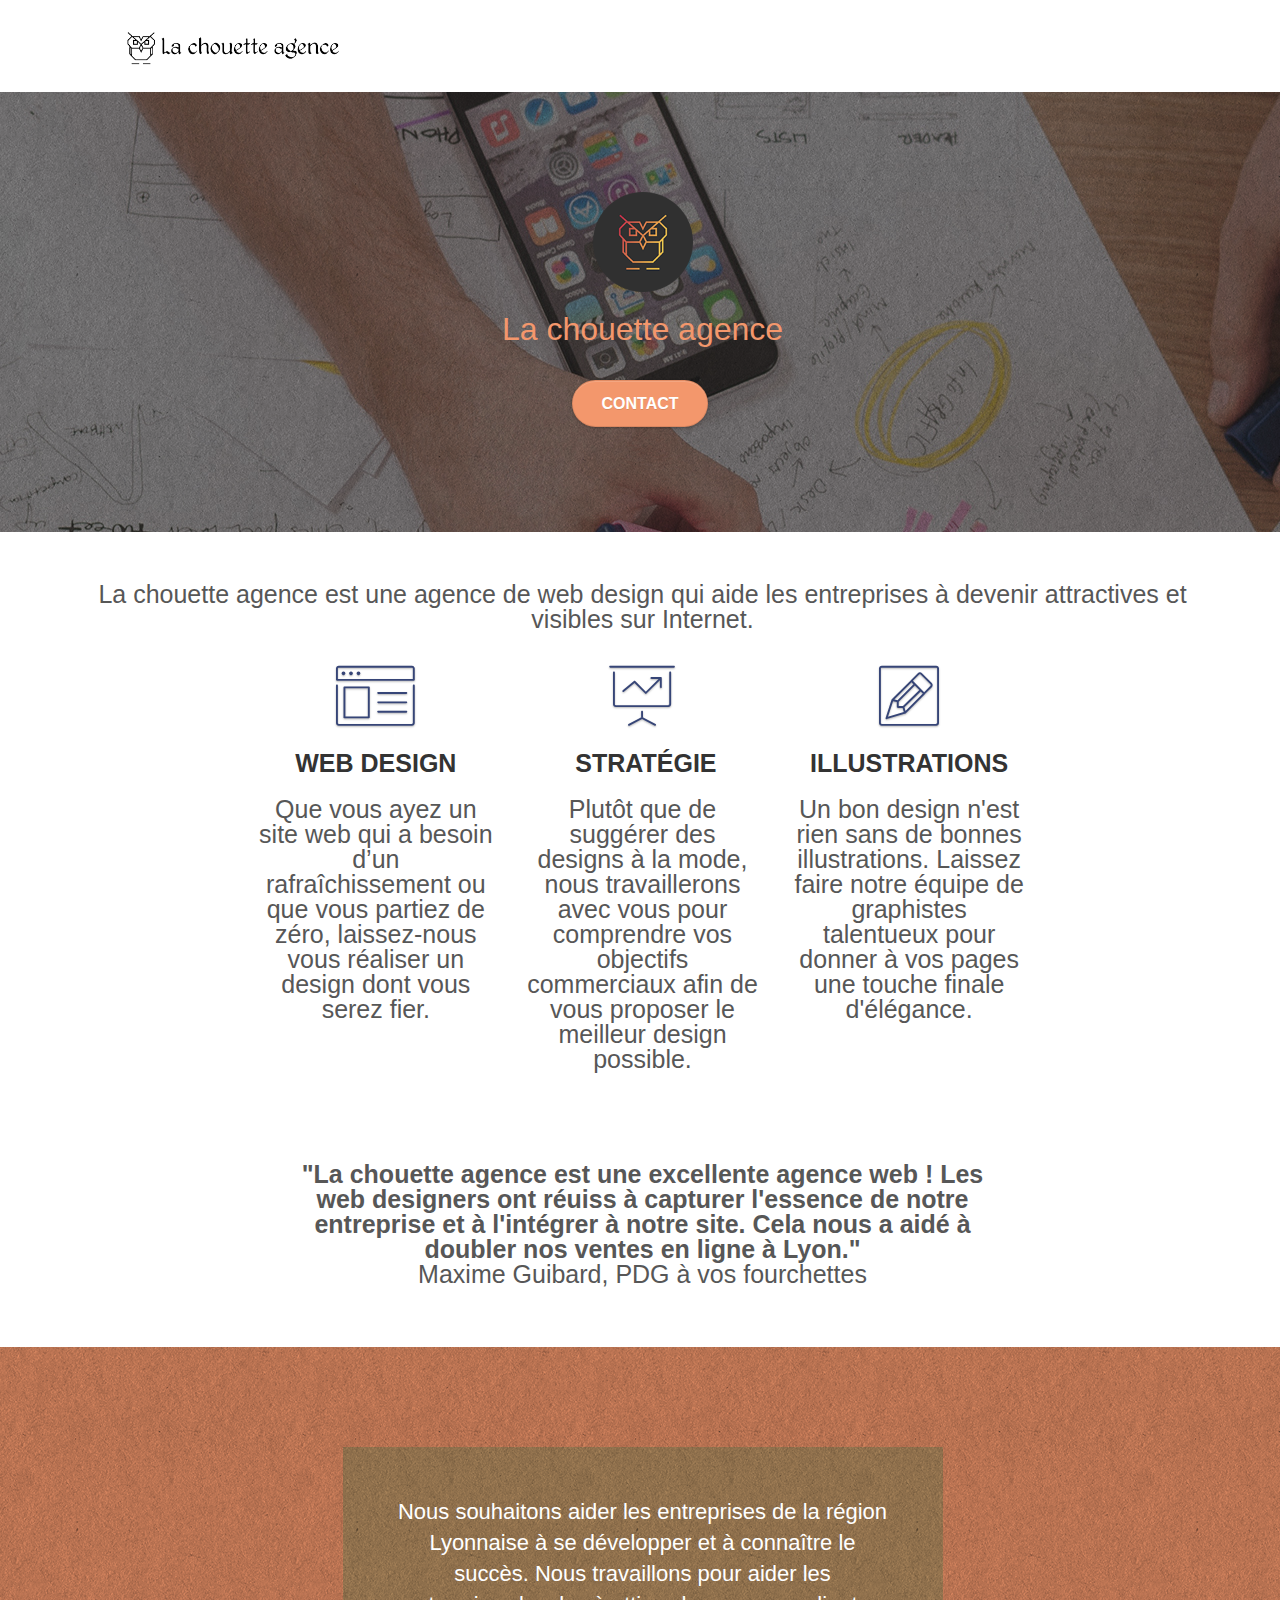
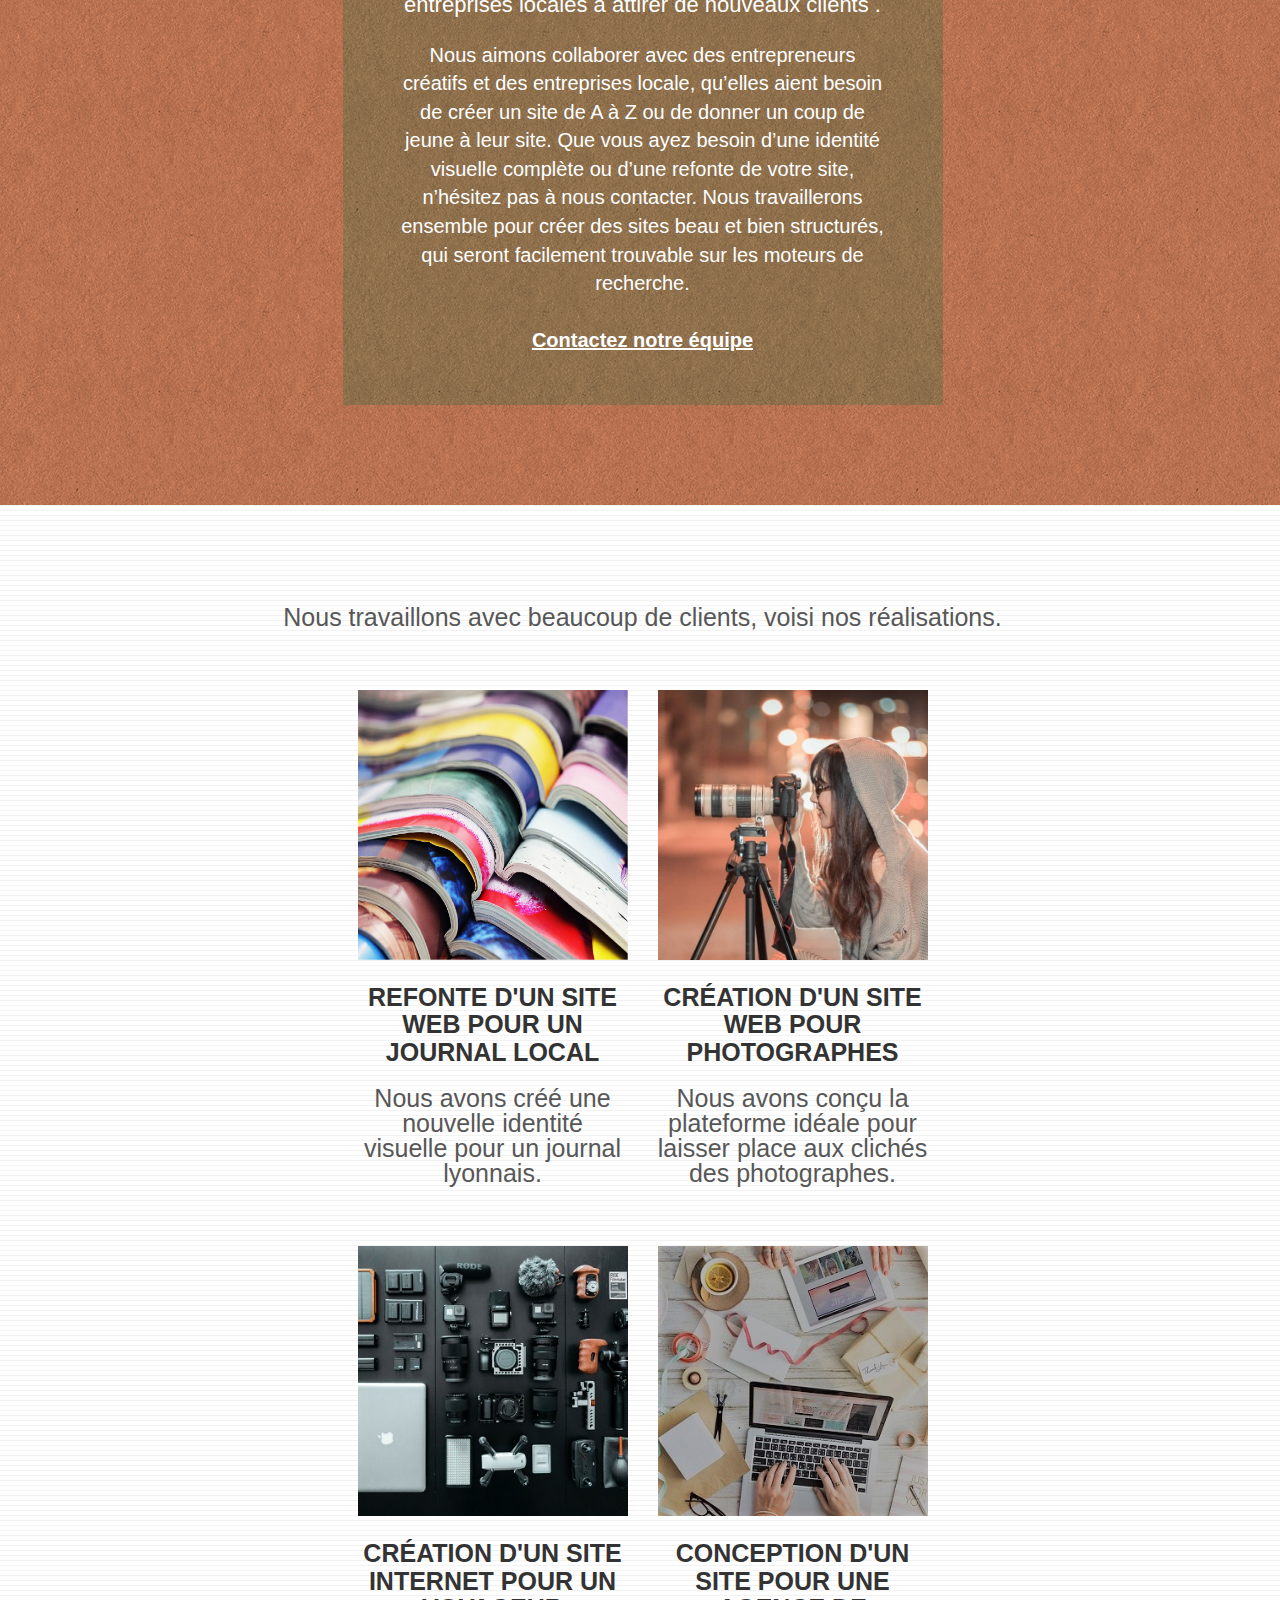
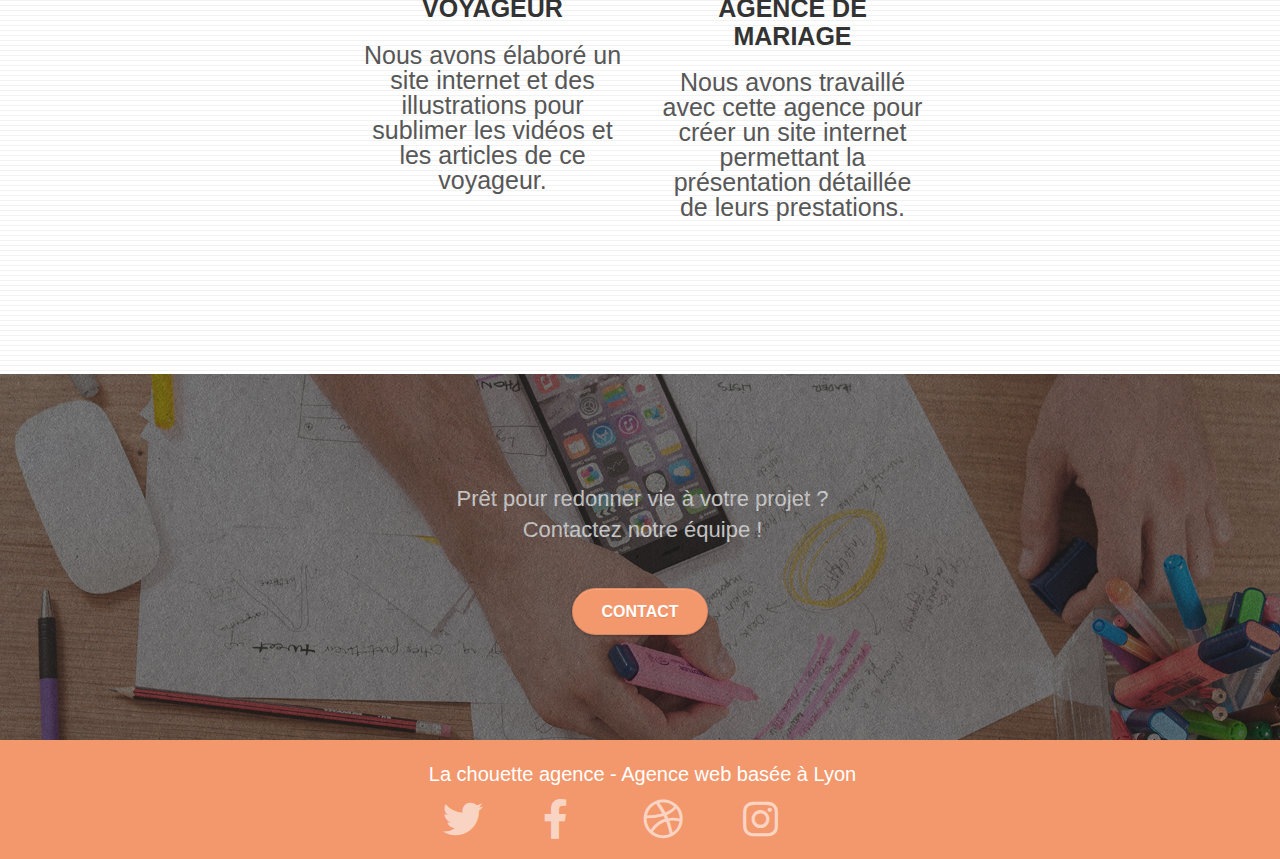
==== commit 27d05e7d: "Mentorat" ====
--- a/index.html
+++ b/index.html
@@ -1,16 +1,17 @@
 <!doctype html>
-<html lang="Default">
+<html lang="fr">
 <head>
     <meta charset="utf-8">
     <meta name="keywords" content="seo, google, site web, site internet, agence design paris, agence design, agence design,agence design,agence design,agence design,agence design,agence design,agence design,agence design">
-    <meta name="description" content="">
+    <meta name="description" content="Agence web à paris, stratégie web, web design, illustrations, design de site web, site web, web, internet, site internet, site">
     <meta name="viewport" content="width=device-width, initial-scale=1.0, viewport-fit=cover">
-    <link rel="shortcut icon" type="image/png" href="favicon.jpg">
-    
-	<link rel="stylesheet" type="text/css" href="./css/bootstrap.css">
-	<link rel="stylesheet" type="text/css" href="style.css">
-	<link rel="stylesheet" type="text/css" href="./css/font-awesome.css">
-	<link rel="stylesheet" type="text/css" href="./css/et-line.css">
+    	<link rel="shortcut icon" type="image/png" href="favicon.jpg">
+    
+		<link rel="stylesheet" type="text/css" href="./css/bootstrap.css">
+		<link rel="stylesheet" type="text/css" href="style.css">
+		<link rel="stylesheet" type="text/css" href="./css/font-awesome.css">
+		<link rel="stylesheet" type="text/css" href="./css/et-line.css">
+		<link href="fontawesome/css/all.css" rel="stylesheet">
 	
     
 	<script src="./js/jquery-2.1.0.js"></script>
@@ -19,7 +20,7 @@
 	<script src="./js/jquery.touchSwipe.js" defer></script>
 	<script src="./js/gmaps.js"></script>
 
-    <title>.</title>
+    <title>La chouette agence - Accueil</title>
 
     
 <!-- Analytics -->
@@ -28,107 +29,137 @@
     
 </head>
 <body>
+	<main>
 <!-- Principal conteneur -->
-<div class="page-container">
+
     
 <!-- bloc-0 -->
 <div class="bloc bgc-white l-bloc " id="bloc-0">
 	<div class="container bloc-sm">
 
-		<nav class="navbar row">
-			<div class="navbar-header">
-				<div class="keywords" style="color:#cccccc;font-size:1px;">Agence web à paris, stratégie web, web design, illustrations, design de site web, site web, web, internet, site internet, site</div>
-				<a class="navbar-brand" href="index.html"><img src="img/la-chouette-agence.png" alt="paris web design logo agence web meilleure agence" height="40" /></a>
-				<div class="keywords" style="color:#cccccc;font-size:1px;">Agence web à paris, stratégie web, web design, illustrations, design de site web, site web, web, internet, site internet, site</div>
-				<button id="nav-toggle" type="button" class="ui-navbar-toggle navbar-toggle" data-toggle="collapse" data-target=".navbar-1">
-					<span class="sr-only">Toggle navigation</span><span class="icon-bar"></span><span class="icon-bar"></span><span class="icon-bar"></span>
-				</button>
-			</div>
-			<div class="collapse navbar-collapse navbar-1 special-dropdown-nav">
-				<ul class="site-navigation nav navbar-nav">
-					<li>
-						<a href="index.html">Accueil</a>
-					</li>
-					<li>
-					</li>
-					<li>
-						<a href="page2.html">page2 &gt;</a>
-					</li>
-				</ul>
-			</div>
-		</nav>
-	</div>
-</div>
+	<nav class="navbar row">
+
+		<div class="navbar-header">
+			
+
+					<a class="navbar-brand" href="index.html"><img class="header accueil" src="img/la-chouette-agence.png" alt="paris web design logo agence web meilleure agence" height="40" />
+					</a>
+
+				
+
+			
+		</div>
+
+
+	</nav>
+
+	</div>
+
+</div>
+
 <!-- bloc-0 END -->
 
 <!-- bloc-1-presentation -->
 <div class="bloc bgc-dark-slate-blue bg-banniere d-bloc bg-t-edge bloc-bg-texture texture-paper b-parallax" id="bloc-1-hero">
+	
 	<div class="container bloc-lg">
 		<div class="row tight-width-whitespace">
 			<div class="col-sm-12">
 				<img src="img/logo.png" class="center-block image-resize-mode" width="100" alt="La chouette agence, agence web paris, création logo paris" />
+				
 				<h1 class="text-center hero-bloc-text tc-white ">
-					La chouette agence.
+					La chouette agence
 				</h1>
+
 				<div class="text-center">
 					<a href="page2.html" class="btn btn-lg btn-clean btn-rd cta-hero btn-atomic-tangerine" id="cta-hero">Contact</a>
 				</div>
-			</div>
-		</div>
-	</div>
+
+			</div>
+
+		</div>
+	</div>
+
 </div>
 <!-- bloc-1-presentation END -->
 
 <!-- bloc-2-services -->
 <div class="bloc bgc-white l-bloc" id="bloc-2-services">
 	<div class="container bloc-md">
-		<div class="row">
+
+		<div class="row">
+
 			<div class="col-sm-12 text-center">
-				<img alt="agence web, agence web paris, web design paris, stratégie web" src="img/title.png" />
-			</div>
-		</div>
+				<p>La chouette agence est une agence de web design qui aide les entreprises à devenir attractives et visibles sur Internet.</p>
+			</div>
+
+		</div>
+
 		<div class="row voffset-lg med-width-whitespace">
+
 			<div class="col-sm-4">
+
 				<div class="text-center">
 					<span class="et-icon-browser sm-shadow icon-dark-slate-blue icons icon-lg"></span>
 				</div>
+
 				<h3 class="mg-md text-center">
 					Web design
 				</h3>
+
 				<p class="text-center ">
 					Que vous ayez un site web qui a besoin d&rsquo;un rafraîchissement ou que vous partiez de zéro, laissez-nous vous réaliser un design dont vous serez fier.
 				</p>
-			</div>
+
+			</div>
+
 			<div class="col-sm-4">
+
 				<div class="text-center">
 					<span class="et-icon-presentation sm-shadow icon-dark-slate-blue icons icon-lg"></span>
 				</div>
+
 				<h3 class="mg-md text-center">
 					&nbsp;Stratégie
 				</h3>
+
 				<p class="text-center ">
 					Plutôt que de suggérer des designs à la mode, nous travaillerons avec vous pour comprendre vos objectifs commerciaux afin de vous proposer le meilleur design possible.<br>
 				</p>
-			</div>
+
+			</div>
+
 			<div class="col-sm-4">
+
 				<div class="text-center">
 					<span class="et-icon-edit sm-shadow icon-dark-slate-blue icons icon-lg"></span>
 				</div>
+
 				<h3 class="mg-md text-center">
 					Illustrations
 				</h3>
+
 				<p class="text-center ">
 					Un bon design n'est rien sans de bonnes illustrations. Laissez faire notre équipe de graphistes talentueux pour donner à vos pages une touche finale d'élégance.
 				</p>
-			</div>
-		</div>
+
+			</div>
+		</div>
+
 		<div class="row voffset-lg voffset">
+
 			<div class="col-xs-12 col-md-8 col-md-offset-2 text-center">
-				<img alt="agence web, agence web paris, web design paris, stratégie web" src="img/citation.png" />
-
-			</div>
-		</div>
-	</div>
+				<p><strong>"La chouette agence est une excellente agence web ! 
+					Les web designers ont réuiss à capturer l'essence de notre entreprise et à l'intégrer à notre site.
+					Cela nous a aidé à doubler nos ventes en ligne à Lyon."</strong>
+					<br>Maxime Guibard, PDG à vos fourchettes</p>
+
+			</div>
+
+		</div>
+
+	</div>
+
 </div>
 <!-- bloc-2-services END -->
 
@@ -137,7 +168,7 @@
 	<div class="container bloc-lg">
 		<div class="row tight-width-whitespace black-background">
 			<div class="col-sm-12">
-				<h2 class="mg-md text-center tc-white">
+				<h2 class="white-text mg-md text-center tc-white">
 					Nous souhaitons aider les entreprises de la région Lyonnaise à se développer et à connaître le succès. Nous travaillons pour aider les entreprises locales à attirer de nouveaux clients .<br>
 				</h2>
 				<p class="text-center white">
@@ -154,7 +185,7 @@
 	<div class="container bloc-lg">
 		<div class="row">
 			<div class="col-sm-12 text-center">
-				<img alt="agence web, agence web paris, web design paris, stratégie web" src="img/title2.png" />
+				<p>Nous travaillons avec beaucoup de clients, voisi nos réalisations.</p>
 			</div>
 		</div>
 		<div class="row tight-width-whitespace portfolio-row">
@@ -205,7 +236,7 @@
 <div class="bloc bgc-dark-slate-blue bg-banniere d-bloc bloc-bg-texture texture-paper" id="bloc-5-cta">
 	<div class="container bloc-lg">
 		<div class="row">
-			<h2 class="mg-md text-center tc-white">
+			<h2 class="white-text mg-md text-center tc-white">
 				Prêt pour redonner vie à votre projet ?<br>Contactez notre équipe !
 			</h2>
 			<div class="col-sm-12 text-center">
@@ -222,70 +253,36 @@
 		<div class="row">
 			<div class="col-sm-12">
 				<p class="text-center white">
-					La chouette agence - Agence web basée à Lyon.<br>
+					La chouette agence - Agence web basée à Lyon<br>
 				</p>
 				<div class="row row-no-gutters social">
 					<div class="col-sm-3">
 						<div class="text-center">
-							<a class="social" href="index.html"><span class="fa fa-twitter icon-md"></span></a>
-						</div>
-					</div>
-					<div class="col-sm-3">
-						<div class="text-center">
-							<a class="social" href="index.html"><span class="fa fa-facebook icon-md"></span></a>
-						</div>
-					</div>
-					<div class="col-sm-3">
-						<div class="text-center">
-							<a class="social" href="index.html"><span class="fa fa-dribbble icon-md"></span></a>
-						</div>
-					</div>
-					<div class="col-sm-3">
-						<div class="text-center">
-							<a class="social" href="index.html"><span class="fa fa-instagram icon-md"></span></a>
-						</div>
-					</div>
-					<div class="keywords" style="color:#F3976C;">Agence web à paris, stratégie web, web design, illustrations, design de site web, site web, web, internet, site internet, site</div>
-				</div>
-				<div class="row">
-					<div class="col-sm-4">
-						Partenaires
-							<ul>
-								<li><a href="voiture.com">voiture.com</a></li>
-								<li><a href="pizza.com">pizza.com</a></li>
-								<li><a href="matoiture.com">matoiture.com</a></li>
-								<li><a href="immobilierseo.com">immobilierseo.com</a></li>
-							</ul>		
-					</div>
-					<div class="col-sm-4">
-						Annuaires liste 1
-						<ul>
-							<li><a href="annuaireagence.com">annuaireagence.com</a></li>
-							<li><a href="annuaireseo.com">annuaireseo.com</a></li>
-							<li><a href="annuairemarketing.com">annuairemarketing.com</a></li>
-							<li><a href="123seoture.com">123seo.com</a></li>
-							<li><a href="123site.com">123site.com</a></li>
-							<li><a href="annuairewordpress.com">annuairewordpress.com</a></li>
-							<li><a href="listeagence.com">listeagence.com</a></li>
-							<li><a href="meilleuresagencesparis.com">meilleuresagencesparis.com</a></li>
-							<li><a href="listeseo.com">listeseo.com</a></li>
-						</ul>
-					</div>
-					<div class="col-sm-4">
-						Annuaires liste 2
-						<ul>
-							<li><a href="betterseo.com">betterseo.com</a></li>
-							<li><a href="ameliorerseo.com">ameliorerseo.com</a></li>
-							<li><a href="seojuicelien.com">seojuicelien.com</a></li>
-							<li><a href="meilleursliens.com">meilleursliens.com</a></li>
-							<li><a href="liensagogo.com">liensagogo.com</a></li>
-							<li><a href="backlink.com">backlink.com</a></li>
-							<li><a href="linkjuiceannuaire.com">linkjuiceannuaire.com</a></li>
-							<li><a href="remontersurgoogle.com">remontersurgoogle.com</a></li>
-							<li><a href="vraiseofiable.com">vraiseofiable.com</a></li>
-						</ul>
-					</div>
-				</div>
+							<a class="social" href="index.html"><i class="fab fa-twitter icon-md"></i></a>
+						</div>
+					</div>
+					<div class="col-sm-3">
+						<div class="text-center">
+							<a class="social" href="index.html"><i class="fab fa-facebook-f icon-md"></i></a>
+						</div>
+					</div>
+					<div class="col-sm-3">
+
+						<div class="text-center">
+							<a class="social" href="index.html"><i class="fab fa-dribbble icon-md"></i></a>
+						</div>
+
+					</div>
+					<div class="col-sm-3">
+
+						<div class="text-center">
+							<a class="social" href="index.html"><i class="fab fa-instagram icon-md"></i></a>
+						</div>
+
+					</div>
+
+					
+
 			</div>
 		</div>
 	</div>
@@ -295,6 +292,6 @@
 </div>
 <!-- Principal conteneur END -->
     
-
+</main>
 </body>
 </html>
--- a/style.css
+++ b/style.css
@@ -1,3 +1,8 @@
+@font-face
+{
+    font-family: 'Roboto';
+    src: url('Roboto/Roboto-Regular.ttf') format('ttf');
+}
 body {
     margin: 0;
     padding: 0;
@@ -40,8 +45,9 @@
 }
 
 .bloc .container {
-    padding-left: 0;
+    padding-left: 0.5rem;
     padding-right: 0;
+    max-width: 95%;
 }
 
 .bloc-lg {
@@ -196,6 +202,8 @@
 .d-bloc .panel,
 .l-bloc {
     color: rgba(0, 0, 0, .5);
+    font-size: 1.4rem;
+    line-height: 2.5rem;
 }
 
 .d-bloc .panel button:hover,
@@ -281,6 +289,7 @@
 .row.row-no-gutters > [class*=" col-"] {
     padding-right: 0;
     padding-left: 0;
+    
 }
 
 #bloc-1-hero h1 {
@@ -362,6 +371,7 @@
     z-index: 2;
 }
 
+
 @media (min-width: 768px) {
     .site-navigation {
         position: absolute;
@@ -476,7 +486,7 @@
 }
 
 .icon-md {
-    font-size: 30px!important;
+    font-size: 40px!important;
 }
 
 .icon-lg {
@@ -508,6 +518,16 @@
 .form-control {
     border-color: rgba(0, 0, 0, .1);
     box-shadow: none;
+    max-width: 95%;
+    width: 30%;
+}
+#input_504{
+    width: 90%;
+    height: 4rem;
+}
+#message{
+    width: 90%;
+    height: 5rem;
 }
 
 .scrollToTop {
@@ -676,10 +696,30 @@
     margin: auto auto auto auto;
 }
 
-p {
-    font-size: 11px;
-}
-
+ul {
+    list-style-type: none;
+    font-size: 1.5rem;
+    padding: 0rem;
+    line-height: 2rem;
+    color: rgba(0, 0, 0, .5);
+}
+
+img.header{
+    padding-left: 4rem;
+}
+div.navbar-header{
+    position: relative;
+}
+a.arrow{
+    position: absolute;
+    top: 5%;
+    font-size: 1.5rem;
+    padding-left: 1rem;
+}
+
+p{
+    font-size: 2.5rem;
+}
 .tight-width-whitespace {
     max-width: 600px;
     margin: auto auto auto auto;
@@ -702,6 +742,9 @@
 .social {
     max-width: 400px;
     margin: auto auto auto auto;
+    display: flex;
+    flex-direction: row;
+    justify-content: space-between;
 }
 
 h2 {
@@ -710,7 +753,7 @@
 }
 
 h3 {
-    font-size: 15px;
+    font-size: 2.5rem;
     text-transform: uppercase;
     font-weight: 700;
     color: #333333!important;
@@ -737,6 +780,8 @@
 
 .white {
     color: #FFFFFF!important;
+    font-size: 2rem;
+    text-align: center;
 }
 
 .portfolio-thumb {
@@ -751,7 +796,24 @@
 .avatar {
     box-shadow: 0px 4px 9px rgba(0, 0, 0, 0.3);
 }
-
+.tc-white {
+    color: #F3976C!important;
+}
+.white-text{
+    color: white!important;
+  
+
+}
+
+.text-cached1{
+    color: black!important;
+    font-family: Roboto, sans-serif;
+    font-weight: bold;
+}
+.text-cached2{
+    color: black!important;
+    font-family: Arial, Helvetica, sans-serif;
+}
 .black-background {
     background-color: rgba(165, 147, 99, 0.7);
     padding: 40px 40px 40px 40px;
@@ -774,9 +836,7 @@
     background-color: #F3976C;
 }
 
-.tc-white {
-    color: #F3976C!important;
-}
+
 
 .btn-atomic-tangerine {
     background: #F3976C;
@@ -846,6 +906,54 @@
     .nav-center.navbar .nav {
         max-width: 100%
     }
+    img.header{
+        padding-left: 6rem;
+        height: 5rem;
+    }
+    img.accueil{
+        padding: 0;
+        height: 7rem;
+    }
+    a.arrow{
+        font-size: 3.5rem;
+    }
+    #bloc-1-hero h1{
+        font-size: 6rem;
+    }
+    .center-block{
+        height: 15rem;
+        width: auto;
+    }
+    label{
+        font-size: 2.5rem;
+    }
+
+    .form-control{
+        height: 2.5rem;
+        width: 45%;
+    }
+    #input_504{
+        width: 90%;
+        height: 4rem;
+    }
+    #message{
+        width: 90%;
+        height: 6rem;
+    }
+
+    .cta-hero{
+        font-size: 40px;
+    }
+    ul{
+        font-size: 2rem;
+    }
+
+    .white-text{
+        font-size: 4rem;
+    }
+    .white{
+        font-size: 3rem;
+    }
 }
 
 @media only screen and (min-device-width: 768px) and (max-device-width: 1024px) and (orientation: landscape) {
@@ -857,6 +965,66 @@
 @media only screen and (min-device-width: 1024px) and (max-device-width: 1366px) and (-webkit-min-device-pixel-ratio: 1.5) {
     .b-parallax {
         background-attachment: scroll;
+    }
+
+    img.header{
+        padding-left: 6rem;
+        height: 7rem;
+    }
+    img.accueil{
+        padding: 0;
+        height: 10rem;
+    }
+
+    a.arrow{
+        font-size: 3.5rem;
+        top: 25%;
+    }
+    label{
+        font-size: 2.5rem;
+    }
+    #bloc-1-hero h1{
+        font-size: 6rem;
+    }
+    .center-block{
+        height: 15rem;
+        width: auto;
+    }
+
+    .form-control{
+        height: 2.5rem;
+        width: 45%;
+    }
+    #input_504{
+        width: 90%;
+        height: 4rem;
+    }
+    #message{
+        width: 90%;
+        height: 6rem;
+    }
+
+    .cta-hero{
+        font-size: 40px;
+    }
+    ul{
+        font-size: 2rem;
+    }
+    .white-text{
+        font-size: 4rem;
+    }
+    .white{
+        font-size: 3rem;
+    }
+    .icon-md{
+        font-size: 3.5rem!important;
+    }
+
+}
+
+@media (max-width: 280px) {
+    img.header{
+        padding-left: 3rem;
     }
 }
 
@@ -968,6 +1136,7 @@
     .nav-invert .navbar-header {
         float: none;
         width: 100%;
+        
     }
     .nav-invert .navbar-toggle {
         float: left;
@@ -1033,6 +1202,9 @@
         padding-left: 0;
         padding-right: 0;
     }
+    .white-text{
+        font-size: 3rem;
+    }
 }
 
 @media (max-width: 767px) {
